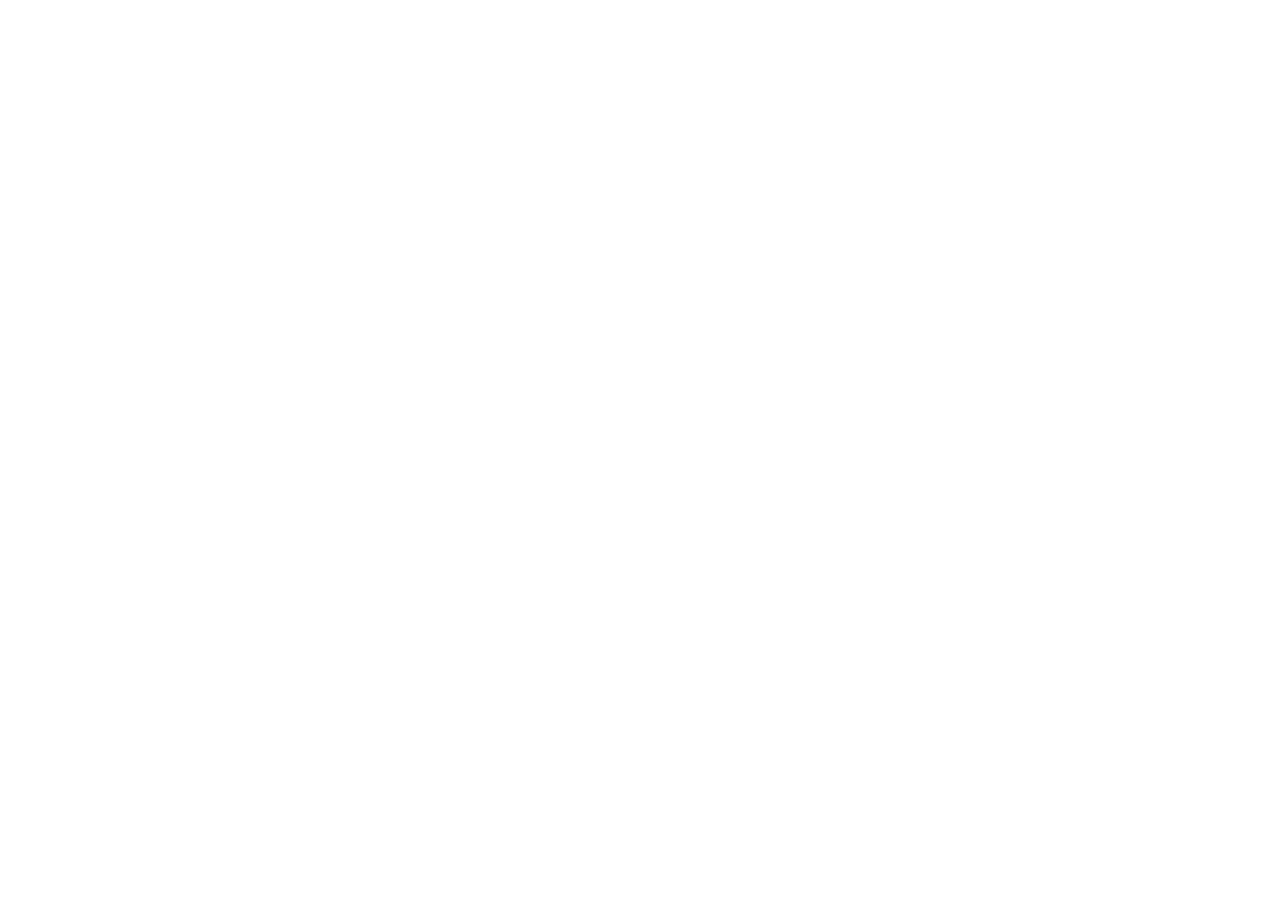
==== index.html @ 4bc2381d "my first commit" ====
<!DOCTYPE html>
<html lang="en">
<head>
    <meta charset="UTF-8">
    <meta name="viewport" content="width=device-width, initial-scale=1.0">
    <title>Document</title>
</head>
<body>
    
</body>
</html>
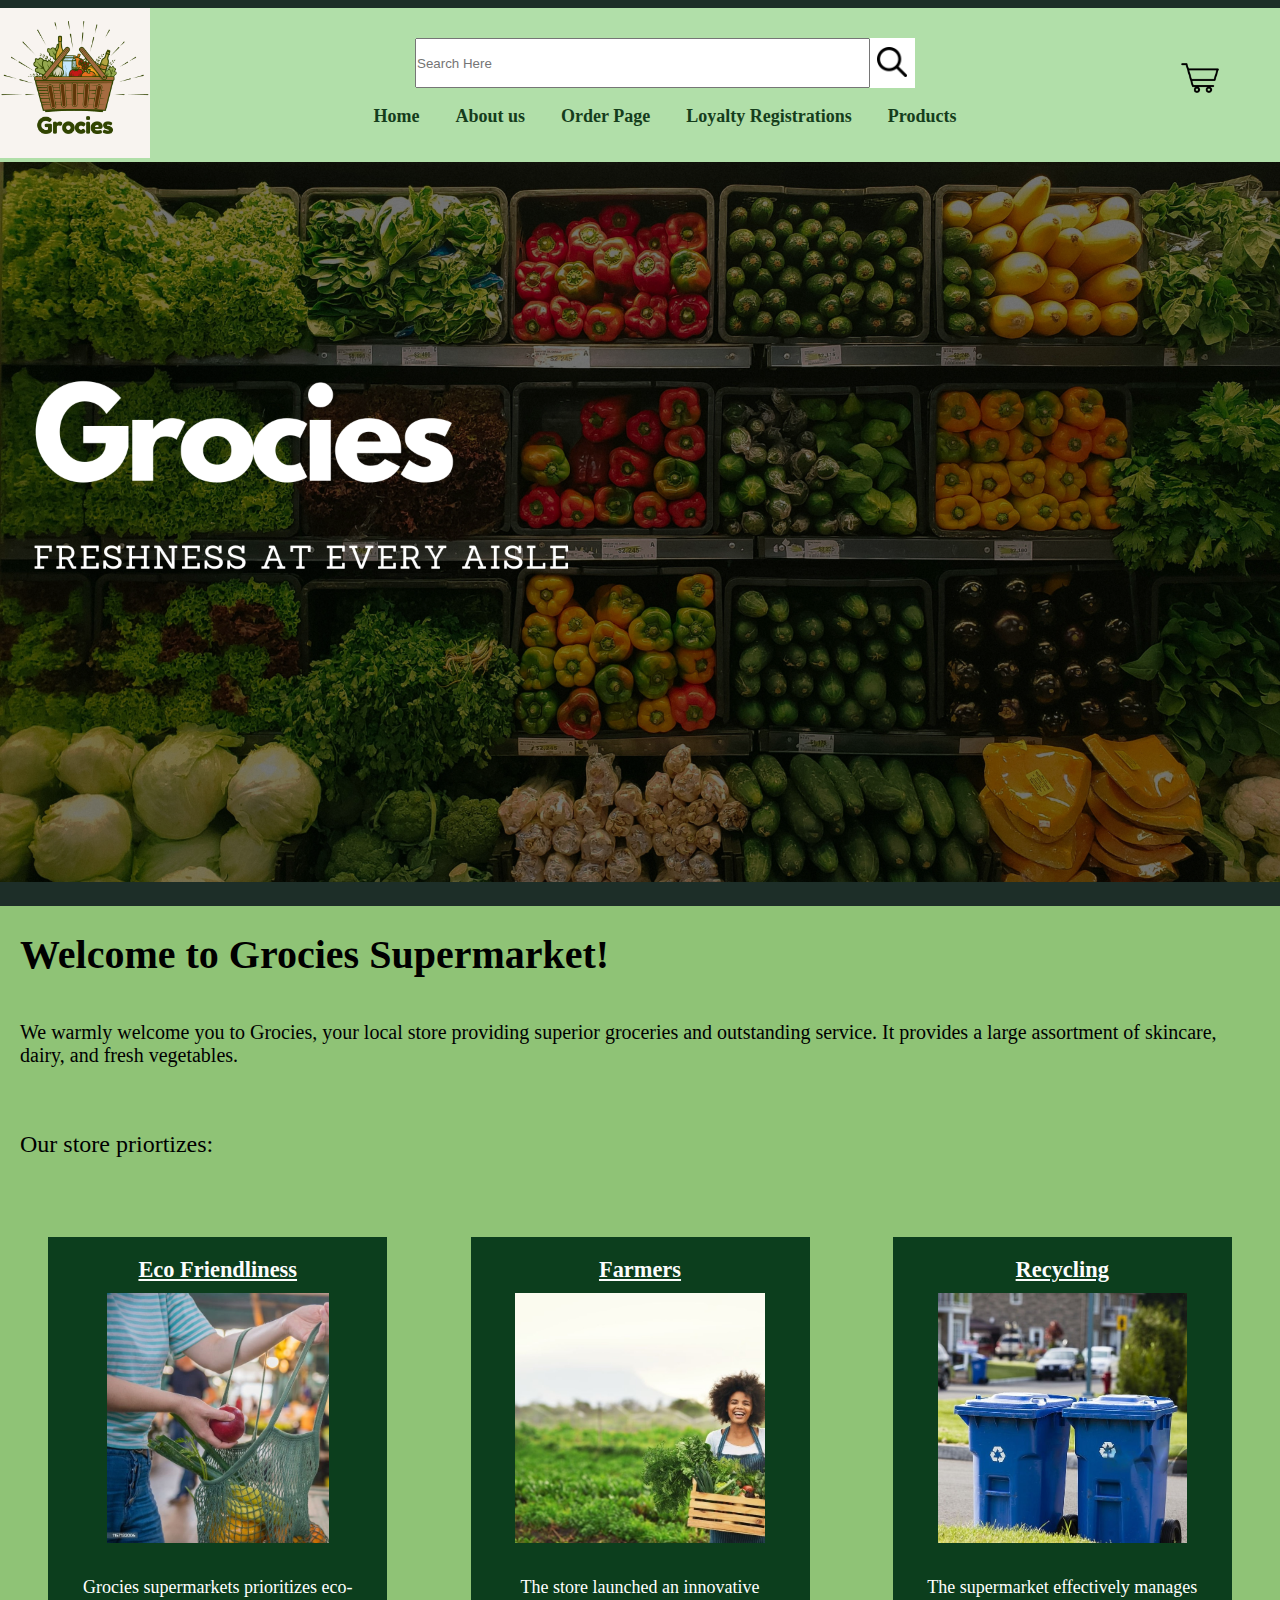
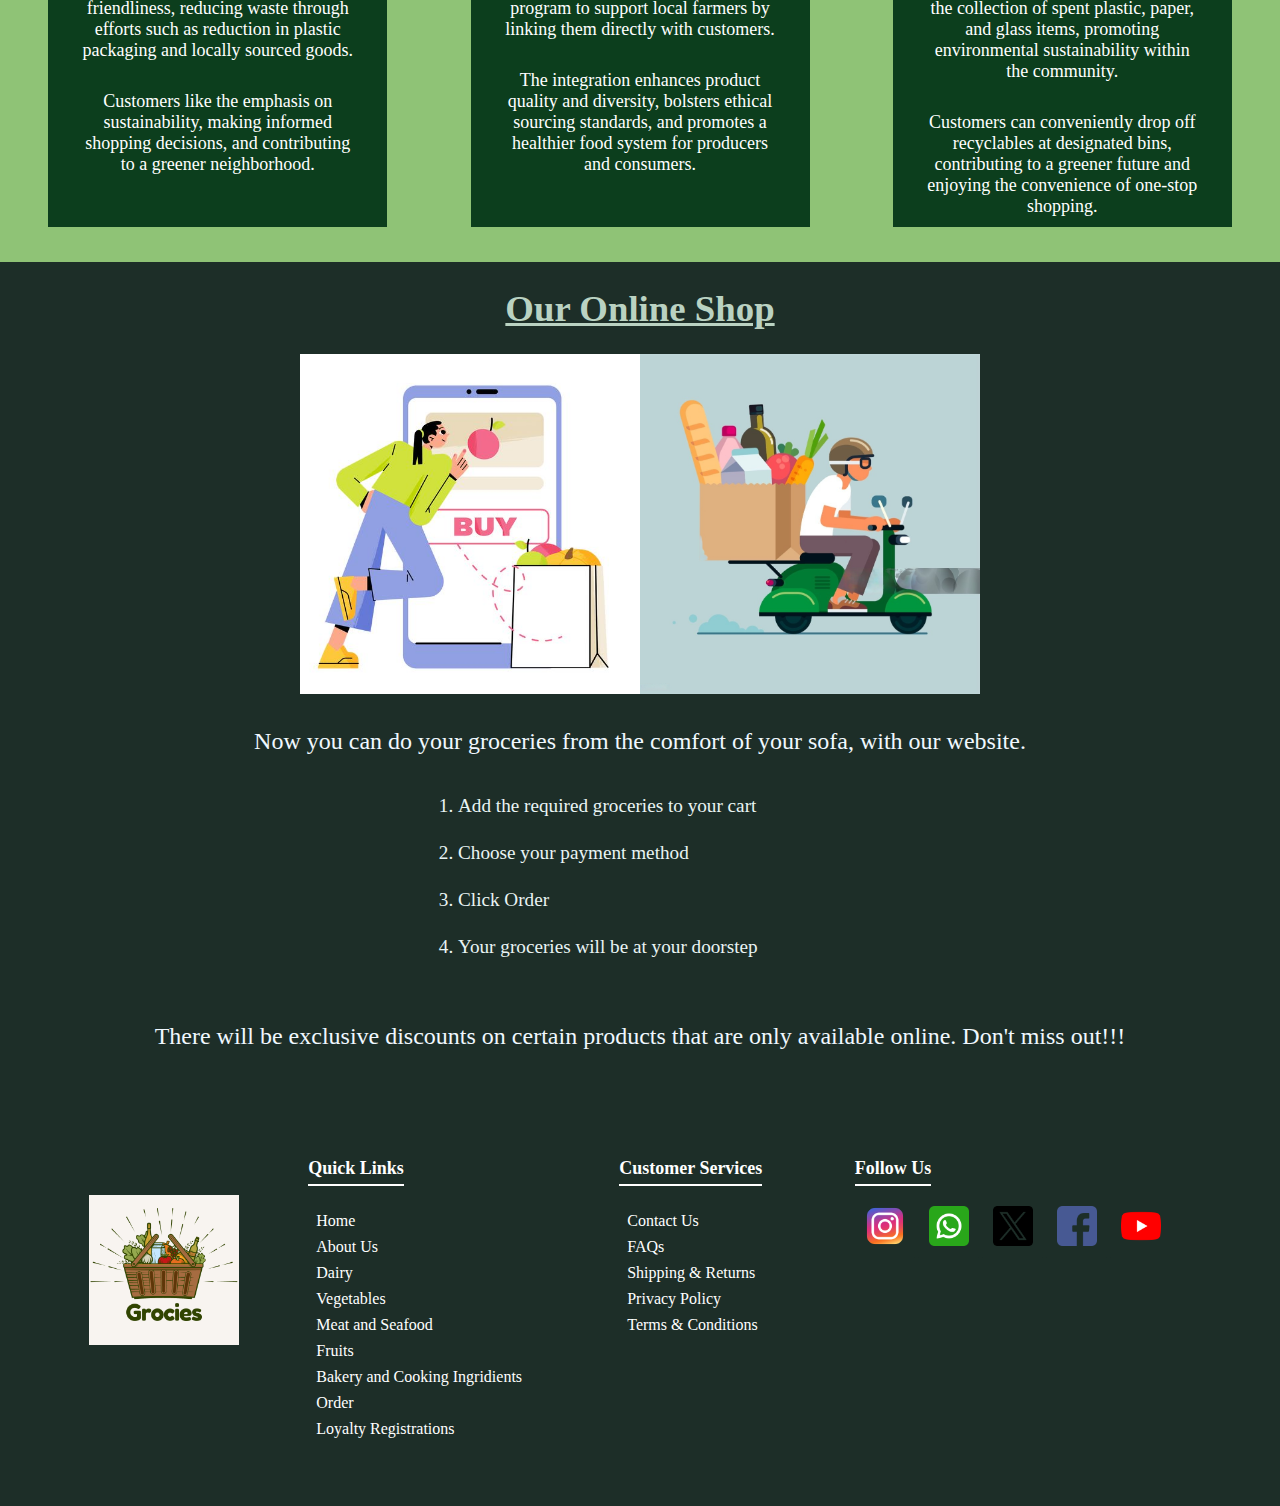
==== commit 5e94bd1c: "done with the websites" ====
--- a/index.html
+++ b/index.html
@@ -1,11 +1,182 @@
 <!DOCTYPE html>
-<html lang="en">
 <head>
     <meta charset="UTF-8">
-    <meta name="viewport" content="width=device-width, initial-scale=1.0">
-    <title>Document</title>
+    <meta name="viewport" content="width=device-width, initial- scale=1.0">
+    <title>Grocies</title>
+    <link rel="stylesheet" href="style/style.css" >
 </head>
-<body>
+<body bgcolor="#1D2E28">
+    <header>
+        <div class="header-main-container">
+            <div class="image-container">
+                <img class="logo" src="../Images/logo.png">
+            </div>
+            <div class="right-section">
+                <div class="search-box">
+                    <input type="search" placeholder="Search Here" class="search">
+                    <button class="search-button">
+                        <img src="../Images/searchicon.png">
+                    </button>
+                </div>
+                <div class="navigation-bar">
+                    <nav >
+                        <ul class="main-nav">
+                            <li class="sub-nav"><a href="../index.html">Home</a></li>
+                            <li class="sub-nav"><a href="html websites/about_us.html">About us</a></li>
+                            <div class="dropdown">
+                                <li class="sub-nav"><a href="#">Products</a>
+                                    <ul class="dropdown-content">
+                                        <li class="sub-nav"><a href="html websites/dairy.html">Dairy Products</a></li>
+                                        <li class="sub-nav"><a href="html websites/vegetables.html">Vegetables</a></li>
+                                        <li class="sub-nav"><a href="html websites/meatandseafood.html">Meat and seafood</a></li>
+                                        <li class="sub-nav"><a href="html websites/fruits.html">Fruits</a></li>
+                                        <li class="sub-nav"><a href="html websites/bakery.html">Bakery and Cooking Ingridients</a></li>
+                                    </ul>
+                                </li>
+                            </div>
+                            
+                            <li class="sub-nav"><a href="html websites/order.html">Order Page</a></li>
+                            <li class="sub-nav"><a href="html websites/loyalty.html">Loyalty Registrations</a></li>
+                            
+                        </ul>
+                    </nav>
+                </div>
+            </div>
+            <div class="buttons">
+                <div>
+                    <a href="cart.html"><img src="../Images/cart.png"></a>
+                    
+                </div>
+            </div>
+        </div>
+    </header>
+    <main>
+        <section>
+            <div><img src="Images/mainimg.png" class="mainimg"></div>
+        </section>
     
+        <section class="section-welcome-msg">
+            <!-- The section named section-welcome-msg contains the welcome message along with some of the services provided -->
+            <div class="welcome-msg">
+                <h1 class="welcome-msg-h1">Welcome to Grocies Supermarket!</h1>
+                <p class="welcome-msg-p">We warmly welcome you to Grocies, your local store providing superior groceries and outstanding service. It provides a large assortment of skincare, dairy, and fresh vegetables. </p>
+                <p class="services">Our store priortizes: </p>
+                <div id="flexbox-services">
+                    <div>
+                        <!-- "Services-section" is a sub-section under the main section section-welcome-msg, these sections are flexboxes used to show the services -->
+                        <section class="services-section">
+                            <h3>Eco Friendliness</h3>
+                            <img src="Images/eco-friendly.jpg" class="img-services">
+                            <br>
+                            <p>Grocies supermarkets prioritizes eco-friendliness, reducing waste through efforts such as reduction in plastic packaging and locally sourced goods.</p>
+                            <p>Customers like the emphasis on sustainability, making informed shopping decisions, and contributing to a greener neighborhood.</p>
+                        </section>
+                    </div>
+                    <div>
+                        <section class="services-section">
+                            <h3>Farmers</h3>
+                            <img src="Images/farmer.png.jpeg" class="img-services">
+                            <br>
+                            <p>The store launched an innovative program to support local farmers by linking them directly with customers. </p>
+                            <p>The integration enhances product quality and diversity, bolsters ethical sourcing standards, and promotes a healthier food system for producers and consumers.</p>
+                        </section>
+                    </div>
+                    <div>
+                        <section class="services-section">
+                            <h3>Recycling</h3>
+                            <img src="Images/recycle.jpeg" class="img-services">
+                            <br>
+                            <p>The supermarket effectively manages the collection of spent plastic, paper, and glass items, promoting environmental sustainability within the community.</p>
+                            <p>Customers can conveniently drop off recyclables at designated bins, contributing to a greener future and enjoying the convenience of one-stop shopping.</p>
+                        </section>
+                    </div>
+            </div>  
+        </section>
+ 
+        
+        <section class="online-shop">
+            <h1>Our Online Shop</h1>
+            <div class="online-shop-div">
+                <div><img src="Images/online shop.jpg"></div>
+                <div><img src="Images/delivery.jpeg"></div>
+            </div>
+                <p>Now you can do your groceries from the comfort of your sofa, with our website.</p>
+                <ol>
+                    <li>Add the required groceries to your cart</li>
+                    <li>Choose your payment method</li>
+                    <li>Click Order</li>
+                    <li>Your groceries will be at your doorstep</li>
+                </ol>
+                <p>There will be exclusive discounts on certain products that are only available online. Don't miss out!!!</p>            
+        </section>
+    </main>
+    <footer>
+        <div class="footer">
+            <div class="footer-section">
+                <a href="../index.html">
+                    <img src="../Images/logo.png" class="logo-footer">
+                </a>
+            </div>
+            <div class="footer-section">
+                <div class="footer-column">
+                    <h3>Quick Links</h3>
+                    <ul>
+                        <li><a href="../index.html">Home</a></li>
+                        <li><a href="html websites/about_us.html">About Us</a></li>
+                        <li><a href="html websites/dairy.html">Dairy</a></li>
+                        <li><a href="html websites/vegetables.html">Vegetables</a></li>
+                        <li><a href="html websites/meatandseafood.html">Meat and Seafood</a></li>
+                        <li><a href="html websites/fruits.html">Fruits</a></li>
+                        <li><a href="html websites/bakery.html">Bakery and Cooking Ingridients</a></li>
+                        <li><a href="html websites/order.html">Order</a></li>
+                        <li><a href="html websites/loyalty.html">Loyalty Registrations</a></li>
+                        
+                    </ul>
+                </div>
+            </div>
+            <div class="footer-section">
+                <div class="footer-column">
+                    <h3>Customer Services</h3>
+                    <ul>
+                        <li><a href="#">Contact Us</a></li>
+                        <li><a href="#">FAQs</a></li>
+                        <li><a href="#">Shipping & Returns</a></li>
+                        <li><a href="#">Privacy Policy</a></li>
+                        <li><a href="#">Terms & Conditions</a></li>
+                    </ul>
+                </div>
+            </div>
+            <div class="footer-section">
+                <div class="footer-column">
+                    <h3>Follow Us</h3>
+                    <div class="social-media">
+                        <a href="https://www.instagram.com/keells.sl/?hl=en" class="social-link">
+                            <img src="../Images/social-media/instagram.png" class="social-media-btn">
+                        </a>
+                        <a href="https://business.whatsapp.com/resources/success-stories/carrefour-group" class="social-link">
+                            <img src="../Images/social-media/whatsapp.png" class="social-media-btn">
+                        </a>
+                        <a href="https://x.com/keells_sl?lang=en" class="social-link">
+                            <img src="../Images/social-media/twitter.png" class="social-media-btn">
+                        </a>
+                        <a href="https://web.facebook.com/Keells.SL/?_rdc=1&_rdr" class="social-link">
+                            <img src="../Images/social-media/facebook.png" class="social-media-btn">
+                        </a>
+                        <a href="https://www.youtube.com/channel/UCCu17kGGZjuVITjK4Z_0N0g" class="social-link">
+                            <img src="../Images/social-media/youtube.png" class="social-media-btn">
+                        </a>
+                    </div>
+                </div>
+            </div>
+        </div>
+    
+    <!-- References
+        www.keellssuper.com. (n.d.). Keells Online. [online] Available at: https://keellssuper.com/home.
+
+        Target (2023). Target : Expect more. pay less. [online] Target.com. Available at: https://www.target.com/.
+
+        Glomark.lk. (2019). Home | Glomark.lk. [online] Available at: https://glomark.lk/.
+
+        SPAR Sri Lanka. (n.d.). Welcome to SPAR Sri Lanka ONLINE! [online] Available at: https://www.spar.lk/. -->
+    </footer>
 </body>
-</html>--- a/style/style.css
+++ b/style/style.css
@@ -0,0 +1,1934 @@
+*{
+    padding: 0;
+    margin-left: 0;
+    margin-right: 0;
+}
+.header-main-container{
+    display:flex;
+    /* grid-template-columns: 150px 1fr; */
+    position: relative fixed;
+    left: 0%;
+    /* right:100%; */
+    background-color: rgb(177, 223, 169);
+    z-index: 101;
+    width: 100%;
+    /* max-width: 100%; */
+    padding-bottom: 0%;
+
+}
+.image-container{
+    /* width:100%; */
+    left: 0%;
+    margin-bottom:0% ;
+    /* right: 100%; */
+}
+.logo{
+    width:150px;
+    margin-bottom: 0%;
+}
+.right-section{
+    margin-top: 30px;
+    display:flex;
+    flex-direction: column;
+    flex:1 1;
+    justify-content: space-between;
+    align-items: center;
+    left: 0;
+    /* right: 100%;  */
+}
+.search-box{
+    width: 500px;
+    display: flex;
+    flex-direction:row;
+    
+}
+.search{
+    width:100%;
+    height: 50px;
+}
+
+.search-button{
+    width: 50px;
+    height: 50px;
+    border: none;
+    outline: none;
+    cursor: pointer;
+    background-color:white;
+}
+.search-button img{
+    width: 30px;
+}
+
+
+.sub-nav{
+    list-style-type: none;
+    float:left;
+    margin:0;
+}
+.sub-nav a{
+    display:block;
+    text-decoration: none;
+    padding: 0 18px 0 18px;
+    color:rgb(21, 61, 28);
+    font-size: 18px;
+    font-weight: bolder;
+    font-family:'Times New Roman', Times, serif;
+    width: 100%;
+
+}
+.sub-nav :hover{
+    box-shadow:darkgreen ;
+    text-decoration:underline;
+    
+}
+
+.navigation-bar{
+    margin-bottom:15px;
+}
+.dropdown{
+    position: relative;
+    display: inline-block;
+}
+.dropdown-content{
+    display: none;
+    position: absolute;
+    background-color:#f9f9f9 ;
+    width: 220px;
+    text-align: center;
+    box-shadow: 0px 8px 16px 0px rgba(0,0,0,0.2);
+    z-index: 1;
+    left: 50%;
+    transform: translateX(-50%);
+
+}
+.dropdown-content li{
+    display:flex;
+    justify-content: center;
+    align-items: center;
+    width: 200px;
+    margin: 7.5px;
+    padding: 2px;
+    background-color:rgb(177, 223, 169);
+    list-style: none;
+    border: 1px solid #ddd;
+}
+.dropdown-content li:hover{
+    background-color: #ddd;
+}
+.dropdown:hover .dropdown-content{
+    display: block;
+}
+.buttons{
+    display: flex;
+}
+.buttons div{
+    width: 100px;
+}
+.buttons img{
+    width: 40px;
+    margin-top: 50%;
+}
+.mainimg{
+    height: auto;
+    width: 100%;
+    margin-left: 0%;
+    margin-right: 0%;
+    width: 100%;
+    max-width: 100%;
+    left: 0;
+    right: 0;
+
+}
+.section-welcome-msg{
+    margin-top: 20px;
+    background-color: rgb(143, 195, 118);
+    color: black;
+    left: 0%;
+    right:0%;
+    display: flex;
+    font-family:'Times New Roman', Times, serif ;
+    top: 5%;
+    bottom: 5%;
+}
+.welcome-msg-h1{
+    font-size:250%;
+    padding: 20px;
+    border-spacing: 10px;
+    margin-bottom: 3px;
+    margin-top: 5px;
+}
+.welcome-msg-p{
+    font-size: 125%;
+    padding: 20px;
+    margin-top: 0;
+    margin-bottom: 5px;
+}
+.services{
+    font-size: 150%;
+    padding: 20px;
+}
+.flexbox.services{
+    display:flex;
+    flex-direction:row ;
+    justify-content: space-evenly;
+    align-items: center;
+    align-content: center;
+    overflow: hidden;
+    flex-wrap: wrap;
+}
+#flexbox-services{
+    display: flex;
+    justify-content: space-evenly;
+    align-items: center;
+    min-height: 400px;
+    margin-top: 0%;
+    overflow: hidden;
+    flex-wrap: wrap;    
+}
+#flexbox-services div{
+    height:590px;
+    width:339px;
+    margin:35px;
+    background-color: rgb(12, 62, 29);
+    text-align: center;
+}
+.services-section h3{
+    font-size: 140%;
+    margin-top: 20px;
+    margin-bottom: 10px;
+    font-family:'Times New Roman', Times, serif;
+    color: rgb(252, 253, 253);
+    text-decoration: underline;    
+}
+.services-section p{
+    font-family: 'Times New Roman', Times, serif;
+    font-size: 18px;
+    color: white;
+    margin: 30px;
+}
+.img-services{
+    width:auto;
+    height: 250px;
+}
+.online-shop{
+    font-family: 'Times New Roman', Times, serif;
+}
+.online-shop h1{
+    text-align: center;
+    color: rgb(186, 210, 194);
+    font-size: 230%;
+    text-decoration: underline;
+}
+.online-shop-div{
+    display: flex;
+    justify-content: center;
+    flex-wrap: wrap;
+}
+.onlone-shop-div div{
+    margin: 40px;
+    align-items: center;
+    width: 100%;
+    max-width: 100%;    
+}
+.online-shop img{
+    align-items: center;
+    height: 340px;
+    width:auto;
+}
+.online-shop p{
+    font-size: x-large;
+    color: aliceblue;
+    margin: 30px;
+    text-align: center;
+}
+.online-shop ol{
+    list-style-type: decimal;
+    padding: 3px;
+    font-size: 120%;
+    color: rgb(233, 244, 244);
+    margin-left:35% ;
+    padding: 10px;
+}
+.online-shop li{
+    margin-bottom: 25px;
+}
+.section-locations{
+    margin-top: 20px;
+    background-color: rgb(143, 195, 118);
+    color: black;
+    left: 0%;
+    right:0%;
+    display: flex;
+    font-family:'Times New Roman', Times, serif ;
+    top: 5%;
+    bottom: 5%;
+}
+.locations-h1{
+    font-size:250%;
+    padding: 20px;
+    border-spacing: 10px;
+    margin-bottom: 3px;
+    margin-top: 5px;
+}
+.services{
+    font-size: 150%;
+    padding: 20px;
+}
+    
+#flexbox-locations{
+    display: flex;
+    justify-content: space-between;
+    align-items: center;
+    min-height: 400px;
+    margin-top: 0%; 
+    flex-wrap: wrap;   
+}
+#flexbox-locations div{
+    height:auto;
+    width:380px;
+    margin:30px;
+    margin-right: 0%;
+    background-color: #192d08;        
+    text-align: center;
+}
+#flexbox-locations div li{
+    font-size: 140%;
+    margin-top: 10px;
+    margin-bottom: 10px;
+    font-family: Georgia, 'Times New Roman', Times, serif;
+    color: rgb(232, 245, 245);
+    list-style-type: none;
+}
+#flexbox-locations div h1{
+    font-size: 30px;
+    font-family: 'Times New Roman', Times, serif;
+    color: white;
+    text-decoration: underline;
+}
+.img-locations{
+    width:auto;
+    height: 250px;
+    margin-top: 10px;
+    margin-bottom: 10px;
+}
+.maps_branches{
+    height: 280px;
+    width: 280px;
+    margin: 10px;
+    margin-bottom: 20px;
+}
+.maps_branches:hover{
+    transform: translateY(-10px);
+    box-shadow: 0 0 10px white;
+}
+.branch-info{
+    color: white;
+    font-size: 18px;
+}
+.services-table{
+    color: white;
+    background-color: #21390e;
+    height: 350px;
+    padding-top: 10px;
+    margin-top: 10px;
+    margin-bottom: 10px;
+}
+.table1{
+    text-align: center;
+    background-color: #d7e3dc;
+    color: black;
+    width: 100%; 
+}
+.services-table h1{
+    margin: 20px auto;
+    text-align: center; 
+    font-size: 240%;  
+    
+}
+.table1-tr{
+    height: 50px;
+    width: auto;
+}
+.table1-tr:nth-child(even){
+    background-color: #9cb38ad2;
+
+}
+.tfoot{
+    height: 40px;
+    
+}
+.tfoot td {
+    font-size: 120%;
+    margin: 22%;
+    text-align: center;
+}
+.dairy-products h1{
+    text-align: center;
+    color: wheat;
+    text-decoration: solid;
+    font-size: 180%;
+}
+.dairy-products p{
+    color: white;
+    text-align: center;
+    font-size: 100%;
+}
+.products{
+    font-family: 'Times New Roman', Times, serif;
+    background-color: darkgreen;
+}
+.products-div{
+    display:flex;
+    flex:1;
+    flex-wrap: wrap;
+    width:100%;
+    justify-content: center;
+    background-color: rgb(0, 0, 0);
+    padding-bottom: 10px;
+}
+.products-div div{
+    height:390px;
+    width:270px;
+    margin:0px;
+    background-color: rgb(255, 255, 255);
+    text-align: center;
+    display: flex;
+    flex-direction: column;
+    justify-content: space-between;
+    margin-bottom: 20px;
+    margin-inline-start: 10px;
+    margin-inline-end: 10px;
+    margin-top: 20px;
+}
+.products-div li{
+    list-style-type: none;
+    color: rgb(3, 45, 10);
+    margin: 5px;
+}
+.price{
+    color: rgb(12, 94, 38);
+    font-size: 120%;
+    font-weight: bolder;
+    text-align: center;
+}
+.add-to-cart{
+    font-family: 'Times New Roman', Times, serif;
+    font-size: 120%;
+    align-content:end;
+    background-color: rgb(169, 220, 157);
+    border: 1px;
+    border-color: rgb(21, 97, 19);
+    height: 40px;
+    width: 100%;
+    align-items:end;
+    cursor: pointer;
+}
+.add-to-cart:hover{
+    box-shadow: 0 0 10px#203f08;
+}
+.vegetable-locations{
+    background-color: rgb(0, 0, 0);
+    color: black;
+}
+.vegetable-locations h1{
+    color: rgb(192, 232, 192);
+    padding: 5px;
+    text-align: center;
+    text-decoration: solid;
+    font-size: 180%;
+}
+.vegetable-locations h2{
+    color: white;
+    padding-left: 50px;
+    text-decoration: underline;
+}
+.main-div-vegetables-locations{
+    display: grid;
+    grid-template-columns: auto auto auto auto auto;
+    grid-template-rows:auto ;
+    margin-top: 10px;
+    justify-content: space-evenly;
+    background-color: black;
+    padding: 10px;
+}
+.main-div-vegetables-locations div{
+    height: auto;
+    width: 190px;
+    padding: 10px;
+    text-align: center;
+    background-color: rgb(255, 255, 255);
+    border: solid 2px rgb(255, 255, 255);
+    border-radius: 20px;
+}
+.main-div-vegetables-locations h3{
+    color: #3d6023;
+    width: 100%;
+    text-transform: uppercase ;
+    text-decoration: underline;
+}
+.main-div-vegetables-locations p{
+    color: #21390e;
+}
+.vegetables-container{
+    display: grid;
+    grid-template-columns: auto auto auto auto;
+    gap: 20px;
+    background-color:rgb(0, 0, 0);
+    /* margin-top: 10px; */
+    height: 50%;
+}
+.vegetables-container div{
+    height:359px;
+    width:270px;
+    margin:0px;
+    background-color: rgb(255, 255, 255);
+    text-align: center;
+    margin-bottom: 20px;
+    margin-inline-start: 10px;
+    margin-inline-end: 0px;
+    margin-top: 20px;
+    
+}
+.vegetables-container img{
+    height: 180px;
+    width: auto;
+    margin: 10px;
+}
+.vegetables-container li{
+    list-style-type: none;
+    color: rgb(3, 45, 10);
+    margin: 5px;
+}
+.add-to-cart-grid{
+    font-family: 'Times New Roman', Times, serif;
+    font-size: 120%;
+    align-content:end;
+    background-color: rgb(169, 220, 157);
+    border: 1px;
+    border-color: rgb(21, 97, 19);
+    height: 40px;
+    align-items:end;
+    width:100%;
+    margin-top:2rem;
+    cursor: pointer;    
+}
+.add-to-cart-grid:hover{
+    box-shadow: 0 0 10px#203f08;
+}
+
+.skincare-phone{
+    display: none;
+}
+.skincare{
+    background-color: rgb(0, 0, 0);
+    width: 100%;
+    margin: 0px;
+}
+.skincare h1{
+    color: rgb(217, 192, 232);
+    padding-top: 10px;
+    text-align: center;
+    text-decoration: solid;
+    font-size: 180%;
+}
+.skincare-table{
+    border-spacing: 30px;
+    border-collapse: separate;
+
+}
+.skincare-table td{
+    padding: 0px;
+    border: solid 2px;
+    border-collapse: collapse;
+    text-align: center;
+    background-color: white;
+    width:270px;
+}
+.skincare-table-tr{
+    height: 100px;
+}
+.skincare-table td li{
+    list-style: none;
+    padding: 5px;
+}
+.skincare-table img{
+    height: 180px;
+    width: auto;
+    margin: 10px;
+    
+}
+.add-to-cart-table{
+    width: 100%;
+    font-family: 'Times New Roman', Times, serif;
+    font-size: 120%;
+    align-content:end;
+    background-color: rgb(169, 220, 157);
+    border: 1px;
+    border-color: rgb(21, 97, 19);
+    height: 40px;
+    margin-top:2rem;
+    margin-bottom: 0px;
+    cursor: pointer;
+}
+.add-to-cart-table:hover{
+    box-shadow: 0 0 10px#203f08;
+}
+.personal-order{
+    background-color: black;
+    color: white;
+    font-family: 'Times New Roman', Times, serif;
+    font-size: 96%;
+}
+.order-div{
+    display: grid;
+    grid-template-columns: auto auto;
+    margin-top: 20px;
+    background-image:url(../Images/order.png);
+    padding: 0%;
+    gap: 10px;
+    height: 620px;
+    width: 100%;
+
+}
+.div-1-order{
+    display: grid;
+    grid-template-rows: auto;
+    margin: 7px;
+}
+.container-order-pd{
+    color: white;
+    gap: 10px;
+    width: 540px;
+    text-align:left;
+    margin: 10px;
+    font-size:130%;
+}
+.div-2-order{
+    display: grid;
+    grid-template-columns: auto;
+    grid-template-rows: auto;
+
+}
+.fieldset{
+    padding: 5px;
+}
+.fieldset legend{
+    font-size: 120%;
+    text-align: center;
+    text-transform: uppercase;
+    font-weight: bold;
+}
+#blank{
+    margin-left: 20px;
+    width:auto;
+}
+.card{
+    text-align: center;
+    font-size: larger;
+    text-decoration: underline;
+}
+#choose-loc{
+    font-size: large;
+    text-align: center;
+    font-weight: bold;
+}
+.button-container{
+    display: grid;
+    grid-template-columns: auto auto;
+    gap: 50px;
+    align-items: center;
+    margin-left:20px;
+}
+#order-div-btn{
+    align-content: center;
+}
+.order-button{
+    margin: 8px;
+    text-align: center;
+    align-self: center;
+    background-color: rgb(255, 255, 255);
+    font-size: 25px;
+    margin-bottom: 10px;
+    color: #000000;
+    padding: 10px;
+    border-radius: 5px;
+}
+.membership{
+    background-color: black;
+    margin-top: 10px;
+}
+.membership h1{
+    color: white;
+    padding-top: 30px;
+    padding-bottom: 20px;
+    text-transform:uppercase;
+    text-align: center;
+    text-decoration: underline;
+
+}
+.membership-div{
+    display: grid;
+    grid-template-columns: auto auto auto;
+    gap: 10px;
+    align-items: center;
+    align-content: center;
+
+}
+.membership-div h3{
+    text-align: center;
+    font-size: xx-large;
+    background-color: #21390e;
+    color: white;
+    width: 100%;
+}
+.membership-div div{
+    gap: 10px;
+    background-color: #d7e3dc;
+    text-align: center;
+    justify-content: space-between;
+    align-items: center;
+
+}
+.membership-img{
+    height: 250px;
+    width: auto;
+    margin: 5px;
+    align-items: center;
+}
+.membership-div li{
+    list-style: none;
+    font-size: 120%;
+    margin: 10px;
+    color: rgb(47, 72, 21); 
+}
+.section-register{
+    color: black;
+    font-family: 'Times New Roman', Times, serif;
+    background-image: url(../Images/lr-form\ \(1\).png);
+
+}
+.section-register form{
+    background-color: azure;
+    margin-right: 15%;
+    margin-left: 15%;
+    margin-top: 20px;
+    padding: 10px;
+}
+.section-register h1{
+    text-align: center;
+    font-size: 200%;
+    text-decoration: underline;
+    color: rgb(3, 3, 3);
+}
+.blank{
+    margin-left: 20px;
+    width:170px;
+}
+.fieldset{
+    text-align: center;
+    margin-top: 30px;
+}
+.register-btn{
+    width: 100%;
+    height: 40px;
+    background-color:#489df8;
+    color: rgb(255, 255, 255);
+    font-size: larger;
+}
+
+.footer{
+    background-color: #1D2E28;
+    color: white;
+    display: flex;
+    /* flex-wrap: wrap; */
+    padding: 40px;
+    justify-content: space-evenly;
+}
+.footer-section{
+    flex: 1 1 1 1 ;
+    /* min-width: 200px; */
+}
+.footer-column{
+    margin: 20px;
+}
+.footer-column h3{
+    margin-bottom: 10px;
+    font-size: 18px;
+    border-bottom: 2px solid #fff;
+    display: inline-block;
+    padding-bottom: 5px;
+}
+.footer-column ul{
+    list-style-type: none;
+    padding: 0%;
+}
+.footer-column ul li{
+    margin: 8px;
+}
+.footer-column ul li a{
+    color: white;
+    text-decoration: none;
+    transition: color 0.3s;
+}
+.footer-column ul li a:hover{
+    color:#a8c936
+}
+/* .social-link{
+    display: none;
+} */
+.socail-media{
+    display: flex;
+    flex-wrap: wrap;
+    gap: 10px;
+}
+.social-link{
+    color:  #1D2E28;
+}
+.social-media-btn:hover{
+    transform: scale(1.1);
+}
+.social-media-btn{
+    width: 40px;
+    height: 40px;
+    margin: 10px;
+}
+
+.logo-footer{
+    width:150px;
+    margin-top: 50%;
+}
+
+.main-order{
+    margin-bottom: 60px;
+}
+.cart{
+    background-color: black;
+
+}
+.cart-div-main{
+    display: flex;
+    flex-direction: column;
+    margin: 0px;;
+    min-height: 1100px;    
+    margin-bottom: 0;
+    background-color: #192d08;
+
+}
+
+.cart-div-sub{
+    justify-content: space-evenly;
+    display: flex;
+    width: 100%;
+    flex-wrap: wrap;
+    margin-top: 20px ;
+    margin-bottom: 20px;
+    height: auto;
+
+
+}
+.orderContainer{
+    background-color: white;
+    width: 300px;
+    text-align: center;
+    height:500px ;
+    border-radius: 10%;
+}
+.orderContainerImg{
+    width: 160px;
+    height: 160px;
+    margin-top: 30px;
+    
+}
+.orderContainer h1{
+    text-decoration: underline;
+}
+.orderContainer label{
+    font-size: 18px;
+}
+#pricexquantity{
+    color:black;
+    height: 20px;
+}
+#add-to-cart-order{
+    font-size: 18px;
+    background-color: #c3e3a7;
+    color: rgb(0, 0, 0);
+    margin-top:10px;
+    padding: 5px;
+    width: 80%;
+    border: solid #c3e3a7;
+}
+.cart-table{
+    border: #192d08 solid 2px;
+    background-color: white;
+    height: auto;
+    margin-top: 20px;
+    width:100% ;
+    padding: 0%;
+    text-align: center;
+    font-size: 18px;
+    border-spacing: 0;
+}
+.cart-table th{
+    font-size: 20px;
+    border: #192d08 2px solid;
+    padding: 5px;
+}
+.cart-table tr{
+    width: 200px;
+    border: #192d08 2px solid;
+}
+.cart-table td{
+    border: #192d08 2px solid;
+    width: 270px;
+    padding: 0px;
+    margin: 0%;
+    
+
+}
+.cart-table img{
+    width: 60px;
+    height: auto;
+    
+}
+.buttons-cart{
+    display: flex;
+    flex-wrap: wrap;
+    justify-content: space-evenly;
+    width: 100%;
+}
+.buttons-cart div{
+    margin-right: 10px;
+    height: 60px;
+}
+.buttons-cart button{
+    height: 60px;
+    font-size: 18px;
+    width: 200px;
+}
+.total{
+    display: flex;
+    text-align: center;
+    align-items: center;
+    font-size: 20px;
+    margin-top: 20px;
+    margin-bottom: 20px;
+    background-color: #d7e3dc;
+    padding: 10px;
+    border-radius: 20px;
+    height: 50px;
+    align-self: center;
+
+}
+#ordertable{
+    border: #192d08 solid 2px;
+    background-color: white;
+    height: auto;
+    margin-top: 20px;
+    width:100% ;
+    padding: 0%;
+    text-align: center;
+    font-size: 18px;
+    border-spacing: 0;
+}
+#ordertable th{
+    font-size: 20px;
+    border: #192d08 2px solid;
+    padding: 5px;
+}
+#ordertable tr{
+    width: 200px;
+    border: #192d08 2px solid;
+}
+#ordertable td{
+    border: #192d08 2px solid;
+    width: 270px;
+    padding: 0px;
+    margin: 0%;
+    
+
+}
+#grandtotal{
+    font-size: 20px;
+    color: #192d08;
+    background-color: #c3e3a7;
+    text-align: center;
+    padding: 10px;
+}
+
+
+@media (max-width:430px){
+    .header-main-container{
+        display:grid;
+        grid-template-columns: auto;
+        grid-template-rows:auto auto;
+        position: relative;
+        /* right:100%; */
+        background-color: rgb(177, 223, 169);
+        /* z-index: 101; */
+        width: 100%;
+        justify-items: center;
+        /* max-width: 100%; */
+    
+    }
+    .image-container{
+        /* width:100%; */
+        left: 0%;
+        right: 100%;
+    }
+    .logo{
+        width:100px;
+
+    }
+    .right-section{
+        margin-top: 5px;
+        display:flex;
+        flex-direction: column;
+        
+        justify-content: space-between;
+        align-items: center;
+        left: 0;
+        /* right: 100%;  */
+    }
+     
+    .sub-nav{
+        list-style-type: none;
+        /* float:left; */
+        margin:0;
+        text-align: center;
+        width: 100%;
+        margin-top: 20px;
+   
+    }
+    .sub-nav a{
+        text-decoration: none;
+        padding: 0 18px 0 18px;
+        color:rgb(21, 61, 28);
+        font-size: 18px;
+        font-weight: bolder;
+        font-family:'Times New Roman', Times, serif;
+    
+    }
+    .sub-nav :hover{
+        box-shadow:darkgreen ;
+        text-decoration:underline;
+        
+    }
+    
+    .navigation-bar{
+        margin-bottom:15px;
+        display: grid;
+        grid-template-columns: auto;
+    }
+    .search-box {
+        display: none;
+        width: 100%;
+        flex-direction: column;
+    }
+    .services{
+        font-size: 150%;
+        padding: 20px;
+    }
+    .flexbox.services{
+        display:flex;
+        flex-direction:row ;
+        justify-content: space-evenly;
+        align-items: center;
+        align-content: center;
+        overflow: hidden;
+        flex-wrap: wrap;
+    }
+    #flexbox-services{
+        display: flex;
+        justify-content: space-evenly;
+        align-items: center;
+        min-height: 400px;
+        margin-top: 0%;
+        overflow: hidden;
+        flex-wrap: wrap;    
+    }
+    #flexbox-services div{
+        height:590px;
+        width:339px;
+        margin:35px;
+        background-color: rgb(12, 62, 29);
+        text-align: center;
+    }
+    .services-section h3{
+        font-size: 140%;
+        margin-top: 20px;
+        margin-bottom: 10px;
+        font-family:'Times New Roman', Times, serif;
+        color: rgb(252, 253, 253);
+        text-decoration: underline;    
+    }
+    .services-section p{
+        font-family: 'Times New Roman', Times, serif;
+        font-size: 18px;
+        color: white;
+        margin: 30px;
+    }
+    .online-shop img{
+        align-items: center;
+        height: 340px;
+        width:auto;
+    }
+    .online-shop ol{
+        list-style-type: decimal;
+        padding: 3px;
+        font-size: 120%;
+        color: rgb(233, 244, 244);
+        margin-left:10%;
+        padding: 10px;
+        text-align: center;
+    }
+    .online-shop li{
+        margin-bottom: 25px;
+
+    }
+    .skincare{
+        background-color: rgb(0, 0, 0);
+        width: 100%;
+        margin: 0px;
+        display: none;
+    
+    }
+    .skincare-phone{
+        display: contents;
+    }
+    .skincare-phone{
+        background-color: rgb(0, 0, 0);
+        width: 100%;
+        margin: 0px;
+        align-items: center;
+    }
+    .skincare-phone h1{
+        color: rgb(217, 192, 232);
+        padding-top: 10px;
+        text-align: center;
+        text-decoration: solid;
+        font-size: 180%;
+    }
+    .skincare-img-phone{
+        width: 200px;
+        height: auto;
+        margin: 0 auto;
+    }
+    .skincare-table{
+        /* border-spacing: 30px; */
+        border-collapse: separate;
+        margin-left: auto;
+        margin-right: auto;
+        text-align: center;
+    
+    
+    }
+    .skincare-table td{
+        padding: 0px;
+        border: solid 2px;
+        border-collapse: collapse;
+        text-align: center;
+        background-color: white;
+        width:270px;
+        justify-content: center;
+    }
+    .skincare-table-tr{
+        height: 100px;
+    }
+    .skincare-table td li{
+        list-style: none;
+        padding: 5px;
+    }
+    .skincare-table img{
+        height: 180px;
+        width: auto;
+        margin: 10px;
+        
+    }
+    .add-to-cart-table{
+        width: 100%;
+        font-family: 'Times New Roman', Times, serif;
+        font-size: 120%;
+        align-content:end;
+        background-color: rgb(169, 220, 157);
+        border: 1px;
+        border-color: rgb(21, 97, 19);
+        height: 40px;
+        margin-top:2rem;
+        margin-bottom: 0px;
+        cursor: pointer;
+    }
+    .add-to-cart-table:hover{
+        box-shadow: 0 0 10px#203f08;
+    }
+    .section-locations{
+        margin-top: 20px;
+        background-color: rgb(143, 195, 118);
+        color: black;
+        left: 0%;
+        right:0%;
+        font-family:'Times New Roman', Times, serif ;
+        top: 5%;
+        bottom: 5%;
+        width:100% ;
+    }
+    .locations-h1{
+        font-size:250%;
+        padding: 10px;
+        border-spacing: 10px;
+        margin-bottom: 3px;
+        margin-top: 5px;
+    }
+    .services{
+        font-size: 150%;
+        padding: 20px;
+    }  
+    #flexbox-locations{
+        display: flex;
+        /* justify-content: space-between; */
+        align-items: center;
+        /* min-height: 400px; */
+        margin: 0%;
+    }
+    #flexbox-locations div{
+        height:auto;
+        width:370px;
+        background-color: rgb(12, 62, 29);
+        text-align: center;
+    }
+    #flexbox-locations div li{
+        font-size: 140%;
+        margin-top: 10px;
+        margin-bottom: 10px;
+        font-family: Georgia, 'Times New Roman', Times, serif;
+        color: rgb(232, 245, 245);
+        list-style-type: none;
+    }
+    #flexbox-locations div h1{
+        font-size: 30px;
+        font-family: 'Times New Roman', Times, serif;
+        color: white;
+        text-decoration: underline;
+    }
+    .img-locations{
+        width:auto;
+        height: 250px;
+        margin-top: 10px;
+        margin-bottom: 10px;
+    }
+    .maps_branches{
+        height: 280px;
+        width: 280px;
+        margin: 10px;
+        margin-bottom: 20px;
+    }
+    .maps_branches:hover{
+        transform: translateY(-10px);
+        box-shadow: 0 0 10px white;
+    }
+    .branch-info{
+        color: white;
+        font-size: 18px;
+    }
+    .services-table{
+        color: white;
+        background-color: #21390e;
+        height: 350px;
+        padding-top: 10px;
+        margin-top: 10px;
+        margin-bottom: 170px;
+    }
+    .table1{
+        text-align: center;
+        background-color: #d7e3dc;
+        color: black;
+        width: 100%; 
+    
+    }
+    .services-table h1{
+        margin: 20px auto;
+        text-align: center; 
+        font-size: 240%;  
+        
+    }
+    .table1-tr{
+        height: 50px;
+        width: auto;
+        font-size: 110%;
+    }
+    .table1-tr td{
+        padding: 10px;
+    }
+    .table1-tr:nth-child(even){
+        background-color: #9cb38ad2;
+    
+    }
+    .tfoot{
+        height: 80px;
+        
+    }
+    .tfoot td {
+        font-size: 120%;
+        margin: 22%;
+        text-align: center;
+
+    }
+    .vegetable-locations{
+        background-color: rgb(0, 0, 0);
+        color: black;
+    }
+    .vegetable-locations h1{
+        color: rgb(192, 232, 192);
+        padding: 5px;
+        text-align: center;
+        text-decoration: solid;
+        font-size: 180%;
+    }
+    .vegetable-locations h2{
+        color: white;
+        padding: 0;
+        text-decoration: underline;
+        text-align: center;
+    }
+    .main-div-vegetables-locations{
+        display: grid;
+        grid-template-columns: auto ;
+        grid-template-rows:auto ;
+        margin-top: 10px;
+        justify-content: space-evenly;
+        background-color: black;
+        padding: 10px;
+    }
+    .main-div-vegetables-locations div{
+        height: auto;
+        width:auto;
+        margin-top: 10px;
+        margin-bottom: 10px;
+        padding: 10px;
+        text-align: center;
+        background-color: rgb(255, 255, 255);
+        border: solid 2px rgb(255, 255, 255);
+        border-radius: 20px;
+    }
+    .main-div-vegetables-locations h3{
+        color: #3d6023;
+        width: 100%;
+        text-transform: uppercase ;
+        text-decoration: underline;
+    }
+    .main-div-vegetables-locations p{
+        color: #21390e;
+    }
+    .vegetables-container{
+        display: grid;
+        grid-template-columns: auto ;
+        gap: 20px;
+        background-color:rgb(0, 0, 0);
+        /* margin-top: 10px; */
+        height: 50%;
+        justify-content: center;
+    }
+    .vegetables-container div{
+        height:auto;
+        width:270px;
+        margin:0px;
+        background-color: rgb(255, 255, 255);
+        text-align: center;
+        margin-bottom: 20px;
+        margin-inline-start: 10px;
+        margin-inline-end: 0px;
+        margin-top: 20px;
+        align-items: center;
+        
+    }
+    .vegetables-container img{
+        height: 180px;
+        width: auto;
+        margin: 10px;
+    }
+    .vegetables-container li{
+        list-style-type: none;
+        color: rgb(3, 45, 10);
+        margin: 5px;
+    }
+    .add-to-cart-grid{
+        font-family: 'Times New Roman', Times, serif;
+        font-size: 120%;
+        align-content:end;
+        background-color: rgb(169, 220, 157);
+        border: 1px;
+        border-color: rgb(21, 97, 19);
+        height: 40px;
+        align-items:end;
+        width:100%;
+        margin-top:2rem;
+        cursor: pointer;    
+    }
+    .add-to-cart-grid:hover{
+        box-shadow: 0 0 10px#203f08;
+    }
+    .order-div{
+        display: grid;
+        grid-template-columns: auto ;
+        margin-top: 20px;
+        background-image:url(../Images/order-430px.png);
+        padding: 0%;
+        gap: 10px;
+        height:1500px;
+        width: 100%;
+    
+    }
+    .div-1-order{
+        display: grid;
+        grid-template-rows: auto;
+        grid-template-columns: auto;
+        margin: 7px;
+        justify-content: center;
+    }
+    .container-order-pd{
+        color: white;
+        gap: 10px;
+        width:390px;
+        text-align:left;
+        margin: 10px;
+        font-size:130%;
+    }
+    .div-2-order{
+        display: grid;
+        grid-template-columns: auto;
+        grid-template-rows: auto;
+        justify-content: center;
+    
+    }
+    .fieldset{
+        padding: 5px;
+    }
+    .fieldset legend{
+        font-size: 120%;
+        text-align: center;
+        text-transform: uppercase;
+        font-weight: bold;
+    }
+    #blank{
+        margin-left: 20px;
+        width:auto;
+    }
+    .card{
+        text-align: center;
+        font-size: larger;
+        text-decoration: underline;
+    }
+    #choose-loc{
+        font-size: large;
+        text-align: center;
+        font-weight: bold;
+    }
+    .button-container{
+        display: grid;
+        grid-template-columns: auto auto;
+        gap: 50px;
+        align-items: center;
+        margin-left:20px;
+    }
+    .order-button{
+        margin: 8px;
+        width: 95%;
+        height: 30px;
+        text-align: center;
+        align-self: center;
+        background-color: rgb(179, 219, 185);
+        font-size: large;
+        margin-bottom: 10px;
+    }
+    
+    .membership{
+        background-color: black;
+        margin-top: 10px;
+    }
+    .membership h1{
+        color: white;
+        padding-top: 30px;
+        padding-bottom: 20px;
+        text-transform:uppercase ;
+        text-align: center;
+        text-decoration: underline;
+    
+    }
+    .membership-div{
+        display: grid;
+        grid-template-columns: auto;
+        gap: 10px;
+        align-items: center;
+        align-content: center;
+    
+    }
+    .membership-div h3{
+        text-align: center;
+        font-size: xx-large;
+        background-color: #21390e;
+        color: white;
+        width: 100%;
+    }
+    .membership-div div{
+        gap: 10px;
+        background-color: #d7e3dc;
+        text-align: center;
+        justify-content: space-between;
+        align-items: center;
+    
+    }
+    .membership-img{
+        height: 250px;
+        width: auto;
+        margin: 5px;
+        align-items: center;
+    }
+    .membership-div li{
+        list-style: none;
+        font-size: 120%;
+        margin: 10px;
+        color: rgb(47, 72, 21); 
+    }
+    .section-register{
+        color: black;
+        font-family: 'Times New Roman', Times, serif;
+        background-image: url(../Images/lr-form\ \(1\).png);
+    
+    }
+    .section-register form{
+        background-color: azure;
+        /* margin-right: 15%;
+        margin-left: 15%; */
+        margin-top: 20px;
+        margin: 20px;
+        padding: 10px;
+        width: 370px;
+    }
+    .section-register h1{
+        text-align: center;
+        font-size: 200%;
+        text-decoration: underline;
+        color: rgb(3, 3, 3);
+    }
+    .blank{
+        margin-left: 20px;
+        width:170px;
+    }
+    .fieldset{
+        text-align: center;
+        margin-top: 30px;
+    }
+    .register-btn{
+        width: 100%;
+        height: 40px;
+        background-color:#489df8;
+        color: rgb(255, 255, 255);
+        font-size: larger;
+    }
+    .footer{
+        background-color: rgb(177, 223, 169);
+        display: grid;
+        grid-template-columns:100px 330px;
+        justify-content: center;
+        align-items: center;
+        height: 100%;
+        margin-top: 10px;
+        margin-bottom: 0px;
+        gap:0px;
+
+    }
+    .footer-2 img{
+        align-self: center;
+    }
+    .footer-2{
+        display: grid;
+        grid-template-columns:100px 330px;
+        width:auto;
+        padding: 0;
+        margin: 0;
+        align-items: center;
+    }
+    .logo-locations-footer{
+        width: auto;
+    }
+    .logo-footer{
+        height: 100px;
+        width: auto;
+        margin: 0;
+        align-self: center;
+    }
+    .social-media-btn{
+        height: 30px;
+        width: auto;
+        margin: 18px;
+        margin-bottom: 10px;
+        margin-top: 10px;
+        align-items: center;
+    }
+    .nav-footer{
+        display: grid;
+        grid-template-columns: auto;
+        grid-template-rows: auto auto;
+        width: 200px;
+    }
+    .nav-footer-2{
+        display: flex;
+        justify-content: center;
+    }
+    .nav-footer-2{
+        display: flex;
+        justify-content: center;
+        width: 300px;
+        align-items: center;
+    }
+    .nav-footer-maing-pgs{
+        display:none;
+        width:100%;
+        margin: 5px;
+        margin-left: 10px;
+        text-align: center;
+        padding: 0;
+    
+        
+    }
+    .nav-footer-maing-pgs a{
+        text-decoration: none;
+        color:rgb(21, 61, 28);
+        font-size: 12px;
+        font-weight: bolder;
+        font-family:'Times New Roman', Times, serif;
+        text-align: center;
+        width: auto;
+    }
+
+}
+#dairy-order-image{
+    width:140px;
+    height:140px;
+}
+
+
+/* ---------------------------------------------------------------------------------- */
+#ordertable{
+    width: 100%;
+}
+
+@media(max-width :818px){
+    .header-main-container{
+        display:flex;
+        /* grid-template-columns: 150px 1fr; */
+        position: relative fixed;
+        left: 0%;
+        /* right:100%; */
+        background-color: rgb(177, 223, 169);
+        z-index: 101;
+        width: 100%;
+        /* max-width: 100%; */
+        padding-bottom: 0%;
+    
+    }
+    .image-container{
+        /* width:100%; */
+        left: 0%;
+        margin-bottom:0% ;
+        /* right: 100%; */
+    }
+    .logo{
+        width:80px;
+        margin-bottom: 0%;
+        margin-top: 10px;
+    }
+    .right-section{
+        margin-top: 30px;
+        display:flex;
+        flex-direction: column;
+        flex:1 1;
+        justify-content: space-between;
+        align-items: center;
+        left: 0;
+        /* right: 100%;  */
+    }
+    .search-box{
+        width: 500px;
+        display: none;
+        flex-direction:row;
+        
+    }
+    .search{
+        width:100%;
+        height: 50px;
+    }
+    
+    .search-button{
+        width: 50px;
+        height: 50px;
+        border: none;
+        outline: none;
+        cursor: pointer;
+        background-color:white;
+    }
+    .search-button img{
+        width: 30px;
+    }
+    
+    
+    .sub-nav{
+        list-style-type: none;
+        float:left;
+        margin:0;
+    }
+    .sub-nav a{
+        display:block;
+        text-decoration: none;
+        padding: 0 18px 0 18px;
+        color:rgb(21, 61, 28);
+        font-size: 18px;
+        font-weight: bolder;
+        font-family:'Times New Roman', Times, serif;
+        width: 100%;
+    
+    }
+    .sub-nav :hover{
+        box-shadow:darkgreen ;
+        text-decoration:underline;
+        
+    }
+    
+    .navigation-bar{
+        margin-bottom:15px;
+    }
+    .dropdown{
+        position: relative;
+        display: inline-block;
+    }
+    .dropdown-content{
+        display: none;
+        position: absolute;
+        background-color:#f9f9f9 ;
+        width: 220px;
+        text-align: center;
+        box-shadow: 0px 8px 16px 0px rgba(0,0,0,0.2);
+        z-index: 1;
+        left: 50%;
+        transform: translateX(-50%);
+    
+    }
+    .dropdown-content li{
+        display:flex;
+        justify-content: center;
+        align-items: center;
+        width: 200px;
+        margin: 7.5px;
+        padding: 2px;
+        background-color:rgb(177, 223, 169);
+        list-style: none;
+        border: 1px solid #ddd;
+    }
+    .dropdown-content li:hover{
+        background-color: #ddd;
+    }
+    .dropdown:hover .dropdown-content{
+        display: block;
+    }
+    .buttons{
+        display: flex;
+    }
+    .buttons div{
+        width: 100px;
+    }
+    .buttons img{
+        width: 40px;
+        margin-top: 35px;
+    }
+    #flexbox-locations{
+        display: flex;
+        justify-content:center;
+        align-items: center;
+        min-height: 400px;
+        margin-top: 0%; 
+        flex-wrap: wrap;   
+    }
+    #flexbox-locations div{
+        height:auto;
+        width:380px;
+        margin:30px;
+        margin-right: 0%;
+        background-color: #192d08;        
+        text-align: center;
+    }
+    .order-div{
+        display: grid;
+        grid-template-columns: auto ;
+        margin-top: 20px;
+        background-image:url(../Images/order-430px.png);
+        padding: 0%;
+        gap: 10px;
+        height:1500px;
+        width: 100%;
+    
+    }
+    .div-1-order{
+        display: grid;
+        grid-template-rows: auto;
+        grid-template-columns: auto;
+        margin: 7px;
+        justify-content: center;
+    }
+    .container-order-pd{
+        color: white;
+        gap: 10px;
+        width:390px;
+        text-align:left;
+        margin: 10px;
+        font-size:130%;
+    }
+    .div-2-order{
+        display: grid;
+        grid-template-columns: auto;
+        grid-template-rows: auto;
+        justify-content: center;
+    
+    }
+    .fieldset{
+        padding: 5px;
+    }
+    .fieldset legend{
+        font-size: 120%;
+        text-align: center;
+        text-transform: uppercase;
+        font-weight: bold;
+    }
+    #blank{
+        margin-left: 20px;
+        width:auto;
+    }
+    .card{
+        text-align: center;
+        font-size: larger;
+        text-decoration: underline;
+    }
+    #choose-loc{
+        font-size: large;
+        text-align: center;
+        font-weight: bold;
+    }
+    .button-container{
+        display: grid;
+        grid-template-columns: auto auto;
+        gap: 50px;
+        align-items: center;
+        margin-left:20px;
+    }
+    .order-button{
+        margin: 8px;
+        width: 95%;
+        height: 30px;
+        text-align: center;
+        align-self: center;
+        background-color: rgb(179, 219, 185);
+        font-size: large;
+        margin-bottom: 10px;
+    }
+    .vegetable-locations{
+        background-color: rgb(0, 0, 0);
+        color: black;
+    }
+    .vegetable-locations h1{
+        color: rgb(192, 232, 192);
+        padding: 5px;
+        text-align: center;
+        text-decoration: solid;
+        font-size: 180%;
+    }
+    .vegetable-locations h2{
+        color: white;
+        padding: 0;
+        text-decoration: underline;
+        text-align: center;
+    }
+    .main-div-vegetables-locations{
+        display: grid;
+        grid-template-columns:auto ;
+        grid-template-rows:1 1 1 1 1;
+        margin-top: 10px;
+        justify-content: space-evenly;
+        background-color: black;
+        padding: 10px;
+    }
+    .main-div-vegetables-locations div{
+        height: auto;
+        width:auto;
+        margin-top: 10px;
+        margin-bottom: 10px;
+        padding: 10px;
+        text-align: center;
+        background-color: rgb(255, 255, 255);
+        border: solid 2px rgb(255, 255, 255);
+        border-radius: 20px;
+    }
+    .main-div-vegetables-locations h3{
+        color: #3d6023;
+        width: 100%;
+        text-transform: uppercase ;
+        text-decoration: underline;
+    }
+    .main-div-vegetables-locations p{
+        color: #21390e;
+    }
+    .vegetables-container{
+        display: grid;
+        grid-template-columns: repeat(2,1fr);
+        /* grid-template-rows:1 1; */
+        gap: 20px;
+        background-color:rgb(0, 0, 0);
+        /* margin-top: 10px; */
+        height: 50%;
+        justify-content: center;
+    }
+    .vegetables-container div{
+        height:auto;
+        width:270px;
+        margin:0px;
+        background-color: rgb(255, 255, 255);
+        text-align: center;
+        margin-bottom: 20px;
+        margin-inline-start: 10px;
+        margin-inline-end: 0px;
+        margin-top: 20px;
+        align-items: center;
+        
+    }
+    .vegetables-container img{
+        height: 180px;
+        width: auto;
+        margin: 10px;
+    }
+    .vegetables-container li{
+        list-style-type: none;
+        color: rgb(3, 45, 10);
+        margin: 5px;
+    }
+    .add-to-cart-grid{
+        font-family: 'Times New Roman', Times, serif;
+        font-size: 120%;
+        align-content:end;
+        background-color: rgb(169, 220, 157);
+        border: 1px;
+        border-color: rgb(21, 97, 19);
+        height: 40px;
+        align-items:end;
+        width:100%;
+        margin-top:2rem;
+        cursor: pointer;    
+    }
+    .add-to-cart-grid:hover{
+        box-shadow: 0 0 10px#203f08;
+    }
+}
+#dairy-order-image{
+    width:140px;
+    height:140px;
+}
+
+
+
